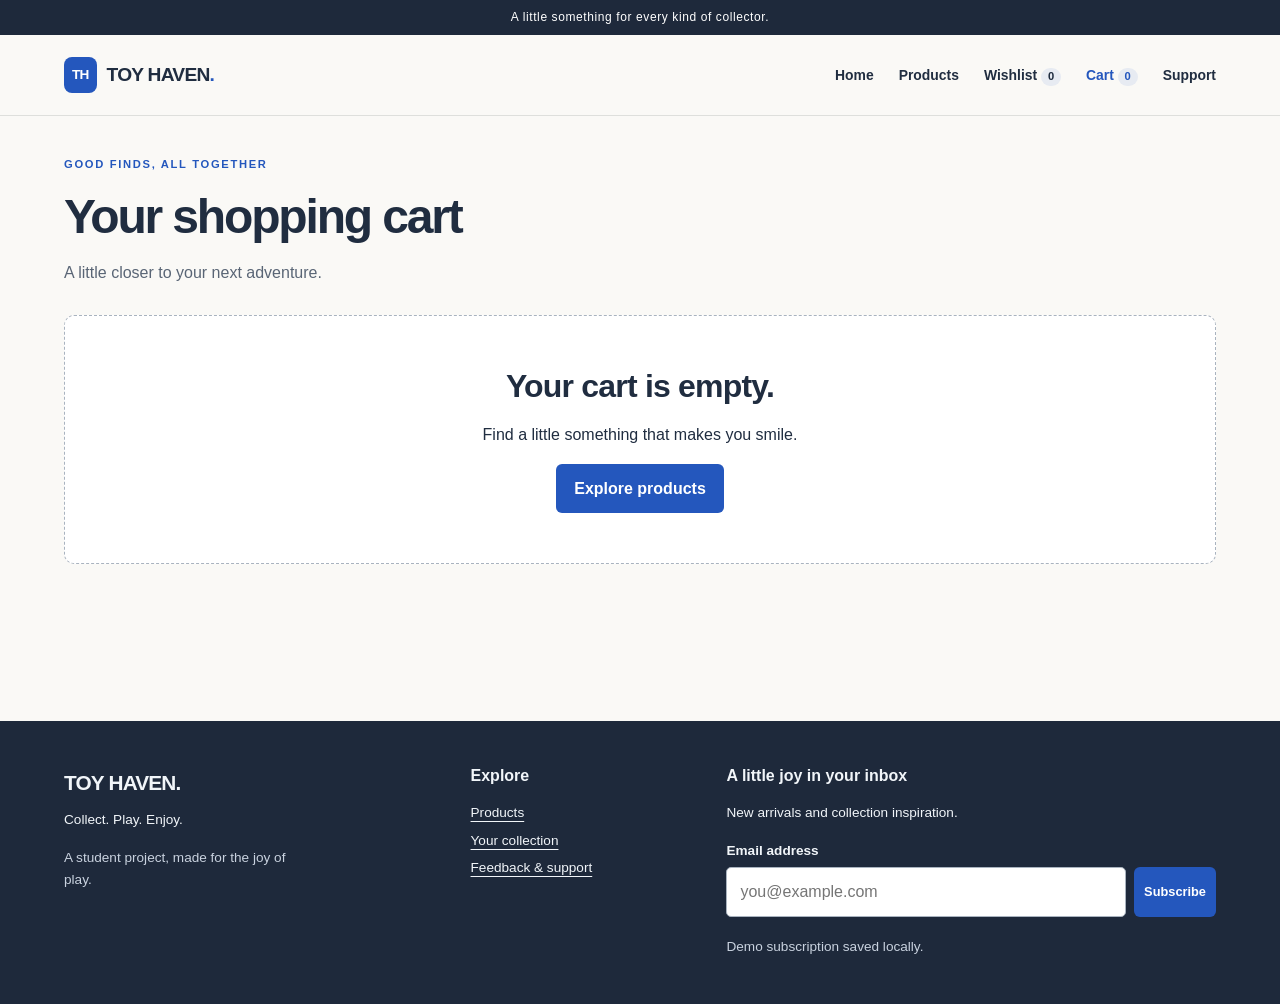
==== cart.html @ f388dc90 "Add Toy Haven website and project documentation" ====
<!DOCTYPE html>
<html lang="en">
<head>
  <meta charset="UTF-8">
  <meta name="viewport" content="width=device-width, initial-scale=1.0">
  <meta name="description" content="Toy Haven: discover collectible figurines, toys, board games and diecast cars. A student demo shop.">
  <meta name="theme-color" content="#1e293b">
  <title>Toy Haven | Shopping Cart</title>
  <link rel="stylesheet" href="style.css">
  <link rel="icon" href="images/icon.svg" type="image/svg+xml">
  <link rel="manifest" href="manifest.json">
</head>
<body>
  <a class="skip-link" href="#main">Skip to content</a>
  <div class="announcement" role="region" aria-label="Store announcement">A little something for every kind of collector.</div>
  <header>
    <a href="index.html" class="logo"><span class="logo-mark" aria-hidden="true">TH</span> TOY HAVEN<span class="logo-dot">.</span></a>
    <button class="hamburger" id="hamburger" aria-label="Toggle navigation" aria-expanded="false" aria-controls="nav-links"><span></span><span></span><span></span></button>
    <nav id="nav-links" aria-label="Main navigation"><a href="index.html">Home</a>
<a href="products.html">Products</a>
<a href="wishlist.html">Wishlist <span id="wish-count">0</span></a>
<a href="cart.html" aria-current="page">Cart <span id="cart-count">0</span></a>
<a href="support.html">Support</a></nav>
  </header>
  <main id="main"><div class="page-title"><p class="eyebrow">GOOD FINDS, ALL TOGETHER</p><h1>Your shopping cart</h1><p>A little closer to your next adventure.</p></div><div id="cart-content"></div></main>
  <footer><div><a class="logo" href="index.html">TOY HAVEN.</a><p>Collect. Play. Enjoy.</p><p class="footer-note">A student project, made for the joy of play.</p></div><div><h2>Explore</h2><a href="products.html">Products</a><a href="wishlist.html">Your collection</a><a href="support.html">Feedback & support</a></div><div><h2>A little joy in your inbox</h2><p>New arrivals and collection inspiration.</p><form id="newsletter-form" novalidate><label for="news-email">Email address</label><div class="newsletter-row"><input type="email" id="news-email" name="email" placeholder="you@example.com" required maxlength="150"><button type="submit" class="btn">Subscribe</button></div><p id="newsletter-status" role="status"></p></form><small>Demo subscription saved locally.</small></div></footer>
  <div id="toast" class="toast" role="status"></div>
  <dialog id="product-dialog" aria-labelledby="modal-title"><button id="close-dialog" class="secondary close-dialog">Close &times;</button><div id="modal-content"></div></dialog>
  <script src="data.js"></script>
  <script src="app.js"></script>
</body>
</html>
---- style.css ----
:root { --primary:#1e293b; --accent:#2457bd; --bg:#faf9f6; --ink:#202d40; --muted:#596575; --line:#dedfdc; }
* { box-sizing:border-box; }
html { scroll-behavior:smooth; }
body { margin:0; background:var(--bg); color:var(--ink); font-family:'Segoe UI',Tahoma,sans-serif; line-height:1.6; }
a { color:inherit; text-underline-offset:4px; }
button,input,select,textarea { font:inherit; }
button,a,input,select,textarea { -webkit-tap-highlight-color:transparent; }
button { cursor:pointer; }
button:disabled { opacity:.5; cursor:not-allowed; }
:focus-visible { outline:3px solid #bc7021; outline-offset:4px; }
[hidden] { display:none !important; }
h1,h2,h3,p { margin:0 0 1rem; }
h1 { font-size:clamp(2.2rem,5vw,4rem); line-height:1.12; letter-spacing:-.045em; }
h2 { font-size:clamp(1.5rem,3vw,2rem); line-height:1.25; letter-spacing:-.025em; }
h3 { font-size:1.05rem; }
.announcement { text-align:center; padding:8px 15px; background:var(--primary); color:white; font-size:.75rem; letter-spacing:.05em; }
header { background:var(--bg); padding:22px 5%; display:flex; align-items:center; justify-content:space-between; flex-wrap:wrap; gap:20px; border-bottom:1px solid var(--line); position:relative; z-index:10; }
.logo { font-size:1.2rem; font-weight:850; text-decoration:none; letter-spacing:-.04em; display:inline-flex; align-items:center; }
.logo-mark { background:var(--accent); color:white; padding:7px 8px; border-radius:8px; margin-right:10px; font-size:.85rem; }
.logo-dot { color:var(--accent); }
nav { display:none; flex-direction:column; align-items:stretch; gap:15px; width:100%; }
nav.open { display:flex; }
nav a { text-decoration:none; font-size:.87rem; font-weight:600; }
nav a:hover,nav a[aria-current] { color:var(--accent); }
nav span { display:inline-block; font-size:.7rem; background:#e7ebf2; border-radius:20px; min-width:20px; text-align:center; }
.hamburger { background:none; border:1px solid var(--line); padding:10px; border-radius:6px; }
.hamburger span { display:block; width:22px; height:2px; background:var(--ink); margin:4px 0; transition:transform .2s; }
.hamburger[aria-expanded=true] span:first-child { transform:translateY(6px) rotate(45deg); }
.hamburger[aria-expanded=true] span:nth-child(2) { opacity:0; }
.hamburger[aria-expanded=true] span:last-child { transform:translateY(-6px) rotate(-45deg); }
main { width:min(1200px,90%); margin:32px auto 70px; min-height:55vh; }
.eyebrow { color:var(--accent); font-size:.7rem; font-weight:750; letter-spacing:.15em; }
.hero { display:grid; background:#eee9df; border-radius:18px; overflow:hidden; }
.hero>div { padding:35px 25px; }
.hero h1 { max-width:540px; }
.hero p:not(.eyebrow) { color:#465362; max-width:410px; }
.hero>img { width:100%; max-height:330px; object-fit:contain; background:#f3eee5; }
.btn,.btn-cart { display:inline-block; border:0; border-radius:6px; background:var(--accent); color:white; padding:12px 18px; font-weight:650; text-decoration:none; text-align:center; transition:background .2s,transform .2s; }
.btn:hover,.btn-cart:hover { background:#193f8b; transform:translateY(-2px); }
.secondary,.btn-wish,.quantity button,.banner-controls button { border:1px solid #bdc5cf; border-radius:6px; background:transparent; color:var(--ink); padding:9px 13px; }
.secondary:hover,.btn-wish:hover { background:#e8edf4; }
.banner-controls { display:flex; gap:12px; align-items:center; margin-top:27px; font-size:.78rem; }
.banner-controls button { padding:3px 10px; }
.intro { margin:55px 0; }
.categories { display:grid; gap:12px; grid-template-columns:repeat(2,minmax(0,1fr)); }
.categories a { display:flex; gap:10px; flex-wrap:wrap; justify-content:space-between; padding:18px; text-decoration:none; border:1px solid var(--line); border-radius:8px; font-weight:650; font-size:.9rem; }
.categories a:hover { border-color:var(--accent); background:#f0f3f9; }
.categories span { color:var(--muted); font-weight:400; }
.section-heading { display:flex; align-items:center; justify-content:space-between; gap:20px; margin-bottom:20px; flex-wrap:wrap; }
.section-heading h2 { margin:0; }
.section-heading>a { font-size:.85rem; }
.product-grid { display:grid; grid-template-columns:minmax(0,1fr); gap:22px; }
.card { border:1px solid var(--line); background:white; border-radius:10px; overflow:hidden; transition:transform .2s,box-shadow .2s; }
.card:hover { transform:translateY(-4px); box-shadow:0 8px 24px #202d4010; }
.card-image { border:0; padding:0; display:block; width:100%; background:#f3eee5; }
.card img { width:100%; height:auto; aspect-ratio:1.2; object-fit:contain; display:block; }
.card-body { padding:19px; }
.card .category { text-transform:uppercase; font-size:.65rem; letter-spacing:.12em; color:var(--muted); margin-bottom:7px; }
.card h2,.card h3 { margin-bottom:5px; font-size:1.05rem; line-height:1.25; letter-spacing:normal; }
.price { font-weight:700; }
.card-btns { display:flex; gap:8px; flex-wrap:wrap; }
.card-btns button { font-size:.8rem; padding:9px 12px; }
.card-body label { margin-top:14px; }
.panel { background:white; border:1px solid var(--line); border-radius:10px; padding:26px; }
.daily { margin-top:45px; background:#edf1f7; }
#daily-product { display:flex; align-items:center; gap:24px; flex-wrap:wrap; }
#daily-product img { width:120px; height:120px; object-fit:contain; border-radius:8px; }
.page-title { margin:40px 0 30px; }
.page-title h1 { font-size:clamp(2rem,4vw,3rem); }
.page-title>p:last-child { color:var(--muted); }
label { display:block; font-size:.85rem; font-weight:650; margin-bottom:6px; }
input,select,textarea { width:100%; min-width:0; padding:11px 13px; border:1px solid #a9b3bf; border-radius:5px; background:white; color:var(--ink); }
textarea { min-height:120px; resize:vertical; }
form.panel input,form.panel textarea,form.panel select { margin-bottom:18px; }
.filter-bar { display:grid; gap:20px; margin-bottom:24px; }
#result-count { color:var(--muted); font-size:.85rem; }
.two-columns { display:grid; gap:26px; align-items:start; }
.empty { grid-column:1/-1; text-align:center; padding:50px 20px; background:white; border:1px dashed #a9b3bf; border-radius:10px; }
.cart-row { display:flex; flex-wrap:wrap; align-items:center; gap:18px; padding:20px 0; border-bottom:1px solid var(--line); }
.cart-row:first-child { padding-top:0; }
.cart-row img { width:85px; height:85px; object-fit:contain; border-radius:6px; }
.cart-details { flex:1; min-width:140px; }
.cart-row p,.cart-row h2 { margin-bottom:4px; font-size:1rem; }
.quantity { display:flex; align-items:center; gap:12px; }
.quantity button { padding:5px 12px; }
.remove { border:0; background:none; text-decoration:underline; color:#9b342b; padding:8px 0; }
.total-line,.summary-line { display:flex; justify-content:space-between; gap:20px; padding:12px 0; }
.total-line { border-top:1px solid var(--line); font-size:1.2rem; font-weight:750; }
aside .btn { width:100%; margin:15px 0; }
.faq { border-bottom:1px solid var(--line); padding:15px 0; }
.faq h3 { margin:0; }
.faq-toggle { display:flex; justify-content:space-between; gap:15px; width:100%; border:0; background:none; color:var(--ink); text-align:left; padding:5px 0; font-weight:600; }
.faq p { color:var(--muted); margin:15px 0 0; }
footer { background:var(--primary); color:#f1f5f9; padding:45px 5%; display:grid; gap:30px; }
footer h2 { font-size:1rem; letter-spacing:0; }
footer p,footer a,footer small { font-size:.85rem; }
footer>div>a:not(.logo) { display:block; margin-bottom:6px; }
footer .logo { font-size:1.3rem; margin-bottom:10px; }
.footer-note { max-width:230px; color:#c9d2df; }
.newsletter-row { display:flex; gap:8px; }
.newsletter-row .btn { font-size:.8rem; padding:10px; }
footer small { color:#c9d2df; }
.toast { position:fixed; bottom:22px; left:50%; transform:translateX(-50%); z-index:30; background:var(--primary); color:white; padding:12px 24px; border-radius:8px; box-shadow:0 4px 20px #0002; max-width:90%; }
.toast:empty { display:none; }
dialog { width:min(540px,90%); max-height:90vh; overflow:auto; border:0; border-radius:12px; padding:25px; color:var(--ink); }
dialog::backdrop { background:#15203399; }
dialog img { display:block; width:100%; max-height:260px; object-fit:contain; margin:16px 0; background:#f3eee5; border-radius:8px; }
.close-dialog { display:block; margin-left:auto; }
.success { text-align:center; animation:fadeIn .5s ease-out; padding:50px 25px; }
.error { color:#a62d24; font-weight:600; }
.skip-link { position:absolute; top:-80px; left:15px; z-index:50; background:white; padding:10px; }
.skip-link:focus { top:10px; }
.revealed { animation:fadeIn .6s ease-out; }
@keyframes fadeIn { from { opacity:0; transform:translateY(12px); } to { opacity:1; transform:translateY(0); } }
@media(min-width:540px) { .product-grid { grid-template-columns:repeat(2,minmax(0,1fr)); } .filter-bar { grid-template-columns:2fr 1fr; } }
@media(min-width:850px) { .hamburger { display:none; } nav { display:flex; flex-direction:row; align-items:center; width:auto; gap:25px; } .hero { grid-template-columns:1.25fr 1fr; align-items:center; } .hero>div { padding:55px 45px; } .hero>img { max-height:none; height:100%; } .categories { grid-template-columns:repeat(4,minmax(0,1fr)); } .product-grid { grid-template-columns:repeat(4,minmax(0,1fr)); } .two-columns { grid-template-columns:1.5fr 1fr; } footer { grid-template-columns:1fr .6fr 1.3fr; } }
@media(prefers-reduced-motion:reduce) { html { scroll-behavior:auto; } *,*::before,*::after { animation:none !important; transition:none !important; } }


/* Local product photographs: preserve the full subject in every view. */
.card-image { background:#fff; }
.card img { padding:14px; background:#fff; }
.hero>img { aspect-ratio:1; background:#fff; padding:20px; }
#daily-product img,.cart-row img,dialog img { background:#fff; }
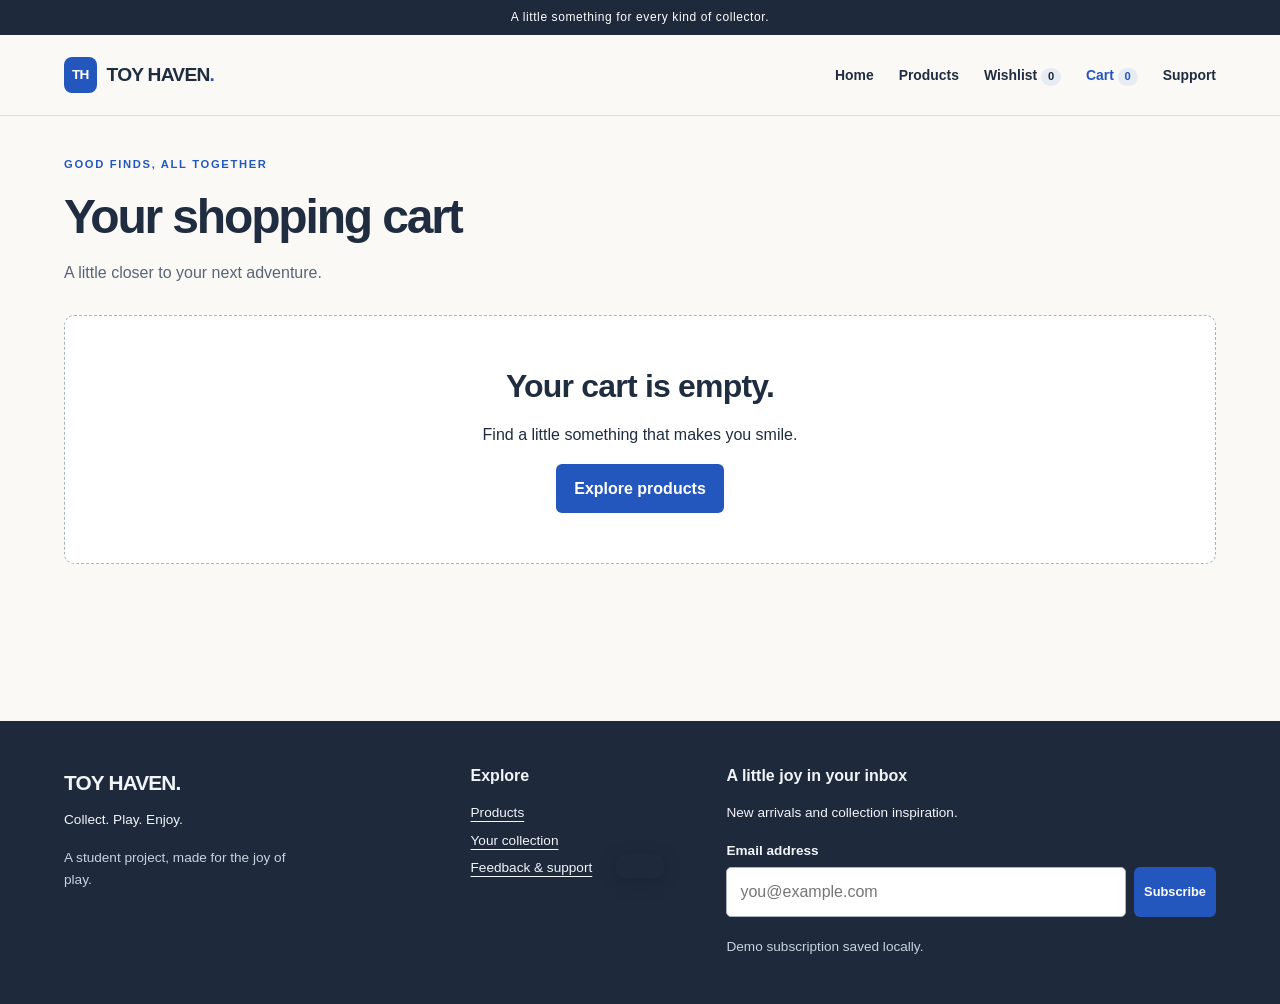
==== commit fa8a9696: "Add files via upload new files" ====
--- a/cart.html
+++ b/cart.html
@@ -1,32 +1,94 @@
 <!DOCTYPE html>
+<!-- Shopping cart page. -->
 <html lang="en">
-<head>
-  <meta charset="UTF-8">
-  <meta name="viewport" content="width=device-width, initial-scale=1.0">
-  <meta name="description" content="Toy Haven: discover collectible figurines, toys, board games and diecast cars. A student demo shop.">
-  <meta name="theme-color" content="#1e293b">
-  <title>Toy Haven | Shopping Cart</title>
-  <link rel="stylesheet" href="style.css">
-  <link rel="icon" href="images/icon.svg" type="image/svg+xml">
-  <link rel="manifest" href="manifest.json">
-</head>
-<body>
-  <a class="skip-link" href="#main">Skip to content</a>
-  <div class="announcement" role="region" aria-label="Store announcement">A little something for every kind of collector.</div>
-  <header>
-    <a href="index.html" class="logo"><span class="logo-mark" aria-hidden="true">TH</span> TOY HAVEN<span class="logo-dot">.</span></a>
-    <button class="hamburger" id="hamburger" aria-label="Toggle navigation" aria-expanded="false" aria-controls="nav-links"><span></span><span></span><span></span></button>
-    <nav id="nav-links" aria-label="Main navigation"><a href="index.html">Home</a>
-<a href="products.html">Products</a>
-<a href="wishlist.html">Wishlist <span id="wish-count">0</span></a>
-<a href="cart.html" aria-current="page">Cart <span id="cart-count">0</span></a>
-<a href="support.html">Support</a></nav>
-  </header>
-  <main id="main"><div class="page-title"><p class="eyebrow">GOOD FINDS, ALL TOGETHER</p><h1>Your shopping cart</h1><p>A little closer to your next adventure.</p></div><div id="cart-content"></div></main>
-  <footer><div><a class="logo" href="index.html">TOY HAVEN.</a><p>Collect. Play. Enjoy.</p><p class="footer-note">A student project, made for the joy of play.</p></div><div><h2>Explore</h2><a href="products.html">Products</a><a href="wishlist.html">Your collection</a><a href="support.html">Feedback & support</a></div><div><h2>A little joy in your inbox</h2><p>New arrivals and collection inspiration.</p><form id="newsletter-form" novalidate><label for="news-email">Email address</label><div class="newsletter-row"><input type="email" id="news-email" name="email" placeholder="you@example.com" required maxlength="150"><button type="submit" class="btn">Subscribe</button></div><p id="newsletter-status" role="status"></p></form><small>Demo subscription saved locally.</small></div></footer>
-  <div id="toast" class="toast" role="status"></div>
-  <dialog id="product-dialog" aria-labelledby="modal-title"><button id="close-dialog" class="secondary close-dialog">Close &times;</button><div id="modal-content"></div></dialog>
-  <script src="data.js"></script>
-  <script src="app.js"></script>
-</body>
+  <head>
+    <meta charset="UTF-8">
+    <!-- Sets the page width to match the phone or computer screen. -->
+    <meta name="viewport" content="width=device-width, initial-scale=1.0">
+    <meta name="description" content="Toy Haven: discover collectible figurines, toys, board games and diecast cars. A student demo shop.">
+    <meta name="theme-color" content="#1e293b">
+    <!-- Text shown on the browser tab. -->
+    <title>Toy Haven | Shopping Cart</title>
+    <!-- Loads the shared design rules. -->
+    <link rel="stylesheet" href="style.css">
+    <link rel="icon" href="images/icon.svg" type="image/svg+xml">
+    <!-- Links the app name, icons and installation settings. -->
+    <link rel="manifest" href="manifest.json">
+  </head>
+  <body>
+    <!-- Lets keyboard users jump straight to the main content. -->
+    <a class="skip-link" href="#main">Skip to content</a>
+    <div class="announcement" role="region" aria-label="Store announcement">
+      A little something for every kind of collector.
+    </div>
+    <!-- Shared logo and navigation menu. -->
+    <header>
+      <a href="index.html" class="logo"><span class="logo-mark" aria-hidden="true">TH</span> TOY HAVEN<span class="logo-dot">.</span></a>
+      <!-- Phone menu button. JavaScript opens and closes the navigation. -->
+      <button class="hamburger" id="hamburger" aria-label="Toggle navigation" aria-expanded="false" aria-controls="nav-links"><span></span><span></span><span></span></button>
+      <!-- Links to the other pages. aria-current marks the current page. -->
+      <nav id="nav-links" aria-label="Main navigation">
+        <a href="index.html">Home</a>
+        <a href="products.html">Products</a>
+        <a href="wishlist.html">Wishlist <span id="wish-count">0</span></a>
+        <a href="cart.html" aria-current="page">Cart <span id="cart-count">0</span></a>
+        <a href="support.html">Support</a>
+      </nav>
+    </header>
+    <!-- Shopping cart page content. -->
+    <main id="main">
+      <div class="page-title">
+        <p class="eyebrow">GOOD FINDS, ALL TOGETHER</p>
+        <h1>Your shopping cart</h1>
+        <p>A little closer to your next adventure.</p>
+      </div>
+      <!-- JavaScript inserts cart items, quantity controls and totals here. -->
+      <div id="cart-content">
+      </div>
+    </main>
+    <!-- Shared footer links and newsletter form. -->
+    <footer>
+      <div>
+        <a class="logo" href="index.html">TOY HAVEN.</a>
+        <p>Collect. Play. Enjoy.</p>
+        <p class="footer-note">A student project, made for the joy of play.</p>
+      </div>
+      <div>
+        <h2>Explore</h2>
+        <a href="products.html">Products</a>
+        <a href="wishlist.html">Your collection</a>
+        <a href="support.html">Feedback & support</a>
+      </div>
+      <div>
+        <h2>A little joy in your inbox</h2>
+        <p>New arrivals and collection inspiration.</p>
+        <!-- Newsletter form. JavaScript checks the email and saves it locally. -->
+        <form id="newsletter-form" novalidate>
+          <!-- The label is connected to its input using the matching for and id. -->
+          <label for="news-email">Email address</label>
+          <div class="newsletter-row">
+            <input type="email" id="news-email" name="email" placeholder="you@example.com" required maxlength="150">
+            <button type="submit" class="btn">Subscribe</button>
+          </div>
+          <!-- Shows the success or error message for this form. -->
+          <p id="newsletter-status" role="status"></p>
+        </form>
+        <small>Demo subscription saved locally.</small>
+      </div>
+    </footer>
+    <!-- JavaScript puts short feedback messages here. -->
+    <div id="toast" class="toast" role="status">
+    </div>
+    <!-- Hidden product popup, opened by JavaScript. -->
+    <dialog id="product-dialog" aria-labelledby="modal-title">
+      <button id="close-dialog" class="secondary close-dialog">Close &times;</button>
+      <div id="modal-content">
+        <h2 id="modal-title">Product details</h2>
+      </div>
+    </dialog>
+    <!-- Loads products first, then the code that uses them. -->
+    <script src="data.js"></script>
+    <!-- Loads the shared JavaScript that makes buttons and forms work. -->
+    <script src="app.js"></script>
+  </body>
 </html>
--- a/style.css
+++ b/style.css
@@ -1,124 +1,800 @@
-:root { --primary:#1e293b; --accent:#2457bd; --bg:#faf9f6; --ink:#202d40; --muted:#596575; --line:#dedfdc; }
-* { box-sizing:border-box; }
-html { scroll-behavior:smooth; }
-body { margin:0; background:var(--bg); color:var(--ink); font-family:'Segoe UI',Tahoma,sans-serif; line-height:1.6; }
-a { color:inherit; text-underline-offset:4px; }
-button,input,select,textarea { font:inherit; }
-button,a,input,select,textarea { -webkit-tap-highlight-color:transparent; }
-button { cursor:pointer; }
-button:disabled { opacity:.5; cursor:not-allowed; }
-:focus-visible { outline:3px solid #bc7021; outline-offset:4px; }
-[hidden] { display:none !important; }
-h1,h2,h3,p { margin:0 0 1rem; }
-h1 { font-size:clamp(2.2rem,5vw,4rem); line-height:1.12; letter-spacing:-.045em; }
-h2 { font-size:clamp(1.5rem,3vw,2rem); line-height:1.25; letter-spacing:-.025em; }
-h3 { font-size:1.05rem; }
-.announcement { text-align:center; padding:8px 15px; background:var(--primary); color:white; font-size:.75rem; letter-spacing:.05em; }
-header { background:var(--bg); padding:22px 5%; display:flex; align-items:center; justify-content:space-between; flex-wrap:wrap; gap:20px; border-bottom:1px solid var(--line); position:relative; z-index:10; }
-.logo { font-size:1.2rem; font-weight:850; text-decoration:none; letter-spacing:-.04em; display:inline-flex; align-items:center; }
-.logo-mark { background:var(--accent); color:white; padding:7px 8px; border-radius:8px; margin-right:10px; font-size:.85rem; }
-.logo-dot { color:var(--accent); }
-nav { display:none; flex-direction:column; align-items:stretch; gap:15px; width:100%; }
-nav.open { display:flex; }
-nav a { text-decoration:none; font-size:.87rem; font-weight:600; }
-nav a:hover,nav a[aria-current] { color:var(--accent); }
-nav span { display:inline-block; font-size:.7rem; background:#e7ebf2; border-radius:20px; min-width:20px; text-align:center; }
-.hamburger { background:none; border:1px solid var(--line); padding:10px; border-radius:6px; }
-.hamburger span { display:block; width:22px; height:2px; background:var(--ink); margin:4px 0; transition:transform .2s; }
-.hamburger[aria-expanded=true] span:first-child { transform:translateY(6px) rotate(45deg); }
-.hamburger[aria-expanded=true] span:nth-child(2) { opacity:0; }
-.hamburger[aria-expanded=true] span:last-child { transform:translateY(-6px) rotate(-45deg); }
-main { width:min(1200px,90%); margin:32px auto 70px; min-height:55vh; }
-.eyebrow { color:var(--accent); font-size:.7rem; font-weight:750; letter-spacing:.15em; }
-.hero { display:grid; background:#eee9df; border-radius:18px; overflow:hidden; }
-.hero>div { padding:35px 25px; }
-.hero h1 { max-width:540px; }
-.hero p:not(.eyebrow) { color:#465362; max-width:410px; }
-.hero>img { width:100%; max-height:330px; object-fit:contain; background:#f3eee5; }
-.btn,.btn-cart { display:inline-block; border:0; border-radius:6px; background:var(--accent); color:white; padding:12px 18px; font-weight:650; text-decoration:none; text-align:center; transition:background .2s,transform .2s; }
-.btn:hover,.btn-cart:hover { background:#193f8b; transform:translateY(-2px); }
-.secondary,.btn-wish,.quantity button,.banner-controls button { border:1px solid #bdc5cf; border-radius:6px; background:transparent; color:var(--ink); padding:9px 13px; }
-.secondary:hover,.btn-wish:hover { background:#e8edf4; }
-.banner-controls { display:flex; gap:12px; align-items:center; margin-top:27px; font-size:.78rem; }
-.banner-controls button { padding:3px 10px; }
-.intro { margin:55px 0; }
-.categories { display:grid; gap:12px; grid-template-columns:repeat(2,minmax(0,1fr)); }
-.categories a { display:flex; gap:10px; flex-wrap:wrap; justify-content:space-between; padding:18px; text-decoration:none; border:1px solid var(--line); border-radius:8px; font-weight:650; font-size:.9rem; }
-.categories a:hover { border-color:var(--accent); background:#f0f3f9; }
-.categories span { color:var(--muted); font-weight:400; }
-.section-heading { display:flex; align-items:center; justify-content:space-between; gap:20px; margin-bottom:20px; flex-wrap:wrap; }
-.section-heading h2 { margin:0; }
-.section-heading>a { font-size:.85rem; }
-.product-grid { display:grid; grid-template-columns:minmax(0,1fr); gap:22px; }
-.card { border:1px solid var(--line); background:white; border-radius:10px; overflow:hidden; transition:transform .2s,box-shadow .2s; }
-.card:hover { transform:translateY(-4px); box-shadow:0 8px 24px #202d4010; }
-.card-image { border:0; padding:0; display:block; width:100%; background:#f3eee5; }
-.card img { width:100%; height:auto; aspect-ratio:1.2; object-fit:contain; display:block; }
-.card-body { padding:19px; }
-.card .category { text-transform:uppercase; font-size:.65rem; letter-spacing:.12em; color:var(--muted); margin-bottom:7px; }
-.card h2,.card h3 { margin-bottom:5px; font-size:1.05rem; line-height:1.25; letter-spacing:normal; }
-.price { font-weight:700; }
-.card-btns { display:flex; gap:8px; flex-wrap:wrap; }
-.card-btns button { font-size:.8rem; padding:9px 12px; }
-.card-body label { margin-top:14px; }
-.panel { background:white; border:1px solid var(--line); border-radius:10px; padding:26px; }
-.daily { margin-top:45px; background:#edf1f7; }
-#daily-product { display:flex; align-items:center; gap:24px; flex-wrap:wrap; }
-#daily-product img { width:120px; height:120px; object-fit:contain; border-radius:8px; }
-.page-title { margin:40px 0 30px; }
-.page-title h1 { font-size:clamp(2rem,4vw,3rem); }
-.page-title>p:last-child { color:var(--muted); }
-label { display:block; font-size:.85rem; font-weight:650; margin-bottom:6px; }
-input,select,textarea { width:100%; min-width:0; padding:11px 13px; border:1px solid #a9b3bf; border-radius:5px; background:white; color:var(--ink); }
-textarea { min-height:120px; resize:vertical; }
-form.panel input,form.panel textarea,form.panel select { margin-bottom:18px; }
-.filter-bar { display:grid; gap:20px; margin-bottom:24px; }
-#result-count { color:var(--muted); font-size:.85rem; }
-.two-columns { display:grid; gap:26px; align-items:start; }
-.empty { grid-column:1/-1; text-align:center; padding:50px 20px; background:white; border:1px dashed #a9b3bf; border-radius:10px; }
-.cart-row { display:flex; flex-wrap:wrap; align-items:center; gap:18px; padding:20px 0; border-bottom:1px solid var(--line); }
-.cart-row:first-child { padding-top:0; }
-.cart-row img { width:85px; height:85px; object-fit:contain; border-radius:6px; }
-.cart-details { flex:1; min-width:140px; }
-.cart-row p,.cart-row h2 { margin-bottom:4px; font-size:1rem; }
-.quantity { display:flex; align-items:center; gap:12px; }
-.quantity button { padding:5px 12px; }
-.remove { border:0; background:none; text-decoration:underline; color:#9b342b; padding:8px 0; }
-.total-line,.summary-line { display:flex; justify-content:space-between; gap:20px; padding:12px 0; }
-.total-line { border-top:1px solid var(--line); font-size:1.2rem; font-weight:750; }
-aside .btn { width:100%; margin:15px 0; }
-.faq { border-bottom:1px solid var(--line); padding:15px 0; }
-.faq h3 { margin:0; }
-.faq-toggle { display:flex; justify-content:space-between; gap:15px; width:100%; border:0; background:none; color:var(--ink); text-align:left; padding:5px 0; font-weight:600; }
-.faq p { color:var(--muted); margin:15px 0 0; }
-footer { background:var(--primary); color:#f1f5f9; padding:45px 5%; display:grid; gap:30px; }
-footer h2 { font-size:1rem; letter-spacing:0; }
-footer p,footer a,footer small { font-size:.85rem; }
-footer>div>a:not(.logo) { display:block; margin-bottom:6px; }
-footer .logo { font-size:1.3rem; margin-bottom:10px; }
-.footer-note { max-width:230px; color:#c9d2df; }
-.newsletter-row { display:flex; gap:8px; }
-.newsletter-row .btn { font-size:.8rem; padding:10px; }
-footer small { color:#c9d2df; }
-.toast { position:fixed; bottom:22px; left:50%; transform:translateX(-50%); z-index:30; background:var(--primary); color:white; padding:12px 24px; border-radius:8px; box-shadow:0 4px 20px #0002; max-width:90%; }
-.toast:empty { display:none; }
-dialog { width:min(540px,90%); max-height:90vh; overflow:auto; border:0; border-radius:12px; padding:25px; color:var(--ink); }
-dialog::backdrop { background:#15203399; }
-dialog img { display:block; width:100%; max-height:260px; object-fit:contain; margin:16px 0; background:#f3eee5; border-radius:8px; }
-.close-dialog { display:block; margin-left:auto; }
-.success { text-align:center; animation:fadeIn .5s ease-out; padding:50px 25px; }
-.error { color:#a62d24; font-weight:600; }
-.skip-link { position:absolute; top:-80px; left:15px; z-index:50; background:white; padding:10px; }
-.skip-link:focus { top:10px; }
-.revealed { animation:fadeIn .6s ease-out; }
-@keyframes fadeIn { from { opacity:0; transform:translateY(12px); } to { opacity:1; transform:translateY(0); } }
-@media(min-width:540px) { .product-grid { grid-template-columns:repeat(2,minmax(0,1fr)); } .filter-bar { grid-template-columns:2fr 1fr; } }
-@media(min-width:850px) { .hamburger { display:none; } nav { display:flex; flex-direction:row; align-items:center; width:auto; gap:25px; } .hero { grid-template-columns:1.25fr 1fr; align-items:center; } .hero>div { padding:55px 45px; } .hero>img { max-height:none; height:100%; } .categories { grid-template-columns:repeat(4,minmax(0,1fr)); } .product-grid { grid-template-columns:repeat(4,minmax(0,1fr)); } .two-columns { grid-template-columns:1.5fr 1fr; } footer { grid-template-columns:1fr .6fr 1.3fr; } }
-@media(prefers-reduced-motion:reduce) { html { scroll-behavior:auto; } *,*::before,*::after { animation:none !important; transition:none !important; } }
-
+/* Shared colours used throughout the website. */
+:root {
+    --primary: #1e293b;
+    --accent: #2457bd;
+    --bg: #faf9f6;
+    --ink: #202d40;
+    --muted: #596575;
+    --line: #dedfdc;
+}
+
+/* Includes padding and borders inside the element width. */
+* {
+    box-sizing: border-box;
+}
+
+html {
+    scroll-behavior: smooth;
+}
+
+body {
+    margin: 0;
+    background: var(--bg);
+    color: var(--ink);
+    font-family: 'Segoe UI',Tahoma,sans-serif;
+    line-height: 1.6;
+}
+
+/* Keeps link colour the same as nearby text and moves the underline down 4px. */
+a {
+    color: inherit;
+    text-underline-offset: 4px;
+}
+
+button,input,select,textarea {
+    font: inherit;
+}
+
+button,a,input,select,textarea {
+    -webkit-tap-highlight-color: transparent;
+}
+
+button {
+    cursor: pointer;
+}
+
+button:disabled {
+    opacity: .5;
+    cursor: not-allowed;
+}
+
+/* Shows a clear outline when navigating with the keyboard. */
+:focus-visible {
+    outline: 3px solid #bc7021;
+    outline-offset: 4px;
+}
+
+[hidden] {
+    display: none !important;
+}
+
+h1,h2,h3,p {
+    margin: 0 0 1rem;
+}
+
+/* Makes the main heading scale with screen width, within a minimum and maximum. */
+h1 {
+    font-size: clamp(2.2rem,5vw,4rem);
+    line-height: 1.12;
+    letter-spacing: -.045em;
+}
+
+h2 {
+    font-size: clamp(1.5rem,3vw,2rem);
+    line-height: 1.25;
+    letter-spacing: -.025em;
+}
+
+h3 {
+    font-size: 1.05rem;
+}
+
+.announcement {
+    text-align: center;
+    padding: 8px 15px;
+    background: var(--primary);
+    color: white;
+    font-size: .75rem;
+    letter-spacing: .05em;
+}
+
+/* Places the logo and menu across the header using flexbox. */
+header {
+    background: var(--bg);
+    padding: 22px 5%;
+    display: flex;
+    align-items: center;
+    justify-content: space-between;
+    flex-wrap: wrap;
+    gap: 20px;
+    border-bottom: 1px solid var(--line);
+    position: relative;
+    z-index: 10;
+}
+
+.logo {
+    font-size: 1.2rem;
+    font-weight: 850;
+    text-decoration: none;
+    letter-spacing: -.04em;
+    display: inline-flex;
+    align-items: center;
+}
+
+.logo-mark {
+    background: var(--accent);
+    color: white;
+    padding: 7px 8px;
+    border-radius: 8px;
+    margin-right: 10px;
+    font-size: .85rem;
+}
+
+.logo-dot {
+    color: var(--accent);
+}
+
+/* Hides the mobile menu until the open class is added. */
+nav {
+    display: none;
+    flex-direction: column;
+    align-items: stretch;
+    gap: 15px;
+    width: 100%;
+}
+
+nav.open {
+    display: flex;
+}
+
+nav a {
+    text-decoration: none;
+    font-size: .87rem;
+    font-weight: 600;
+}
+
+nav a:hover,nav a[aria-current] {
+    color: var(--accent);
+}
+
+nav span {
+    display: inline-block;
+    font-size: .7rem;
+    background: #e7ebf2;
+    border-radius: 20px;
+    min-width: 20px;
+    text-align: center;
+}
+
+.hamburger {
+    background: none;
+    border: 1px solid var(--line);
+    padding: 10px;
+    border-radius: 6px;
+}
+
+.hamburger span {
+    display: block;
+    width: 22px;
+    height: 2px;
+    background: var(--ink);
+    margin: 4px 0;
+    transition: transform .2s;
+}
+
+.hamburger[aria-expanded=true] span:first-child {
+    transform: translateY(6px) rotate(45deg);
+}
+
+.hamburger[aria-expanded=true] span:nth-child(2) {
+    opacity: 0;
+}
+
+.hamburger[aria-expanded=true] span:last-child {
+    transform: translateY(-6px) rotate(-45deg);
+}
+
+main {
+    width: min(1200px,90%);
+    margin: 32px auto 70px;
+    min-height: 55vh;
+}
+
+.eyebrow {
+    color: var(--accent);
+    font-size: .7rem;
+    font-weight: 750;
+    letter-spacing: .15em;
+}
+
+/* Home page banner layout. */
+.hero {
+    display: grid;
+    background: #eee9df;
+    border-radius: 18px;
+    overflow: hidden;
+}
+
+.hero>div {
+    padding: 35px 25px;
+}
+
+.hero h1 {
+    max-width: 540px;
+}
+
+.hero p:not(.eyebrow) {
+    color: #465362;
+    max-width: 410px;
+}
+
+.hero>img {
+    width: 100%;
+    max-height: 330px;
+    object-fit: contain;
+    background: #f3eee5;
+}
+
+/* Styles the main blue buttons. */
+.btn,.btn-cart {
+    display: inline-block;
+    border: 0;
+    border-radius: 6px;
+    background: var(--accent);
+    color: white;
+    padding: 12px 18px;
+    font-weight: 650;
+    text-decoration: none;
+    text-align: center;
+    transition: background .2s,transform .2s;
+}
+
+.btn:hover,.btn-cart:hover {
+    background: #193f8b;
+    transform: translateY(-2px);
+}
+
+.secondary,.btn-wish,.quantity button,.banner-controls button {
+    border: 1px solid #bdc5cf;
+    border-radius: 6px;
+    background: transparent;
+    color: var(--ink);
+    padding: 9px 13px;
+}
+
+.secondary:hover,.btn-wish:hover {
+    background: #e8edf4;
+}
+
+.banner-controls {
+    display: flex;
+    gap: 12px;
+    align-items: center;
+    margin-top: 27px;
+    font-size: .78rem;
+}
+
+.banner-controls button {
+    padding: 3px 10px;
+}
+
+.intro {
+    margin: 55px 0;
+}
+
+/* Places category links in a grid. */
+.categories {
+    display: grid;
+    gap: 12px;
+    grid-template-columns: repeat(2,minmax(0,1fr));
+}
+
+.categories a {
+    display: flex;
+    gap: 10px;
+    flex-wrap: wrap;
+    justify-content: space-between;
+    padding: 18px;
+    text-decoration: none;
+    border: 1px solid var(--line);
+    border-radius: 8px;
+    font-weight: 650;
+    font-size: .9rem;
+}
+
+.categories a:hover {
+    border-color: var(--accent);
+    background: #f0f3f9;
+}
+
+.categories span {
+    color: var(--muted);
+    font-weight: 400;
+}
+
+.section-heading {
+    display: flex;
+    align-items: center;
+    justify-content: space-between;
+    gap: 20px;
+    margin-bottom: 20px;
+    flex-wrap: wrap;
+}
+
+.section-heading h2 {
+    margin: 0;
+}
+
+.section-heading>a {
+    font-size: .85rem;
+}
+
+/* Starts product cards in one column for small screens. */
+.product-grid {
+    display: grid;
+    grid-template-columns: minmax(0,1fr);
+    gap: 22px;
+}
+
+.card {
+    border: 1px solid var(--line);
+    background: white;
+    border-radius: 10px;
+    overflow: hidden;
+    transition: transform .2s,box-shadow .2s;
+}
+
+.card:hover {
+    transform: translateY(-4px);
+    box-shadow: 0 8px 24px #202d4010;
+}
+
+.card-image {
+    border: 0;
+    padding: 0;
+    display: block;
+    width: 100%;
+    background: #f3eee5;
+}
+
+/* Fits each whole image inside its box without cropping. */
+.card img {
+    width: 100%;
+    height: auto;
+    aspect-ratio: 1.2;
+    object-fit: contain;
+    display: block;
+}
+
+.card-body {
+    padding: 19px;
+}
+
+.card .category {
+    text-transform: uppercase;
+    font-size: .75rem;
+    letter-spacing: .12em;
+    color: var(--muted);
+    margin-bottom: 7px;
+}
+
+.card h2,.card h3 {
+    margin-bottom: 5px;
+    font-size: 1.05rem;
+    line-height: 1.25;
+    letter-spacing: normal;
+}
+
+.price {
+    font-weight: 700;
+}
+
+.card-btns {
+    display: flex;
+    gap: 8px;
+    flex-wrap: wrap;
+}
+
+.card-btns button {
+    font-size: .8rem;
+    padding: 9px 12px;
+}
+
+.card-body
+/* Styles form labels and inputs below. */
+label {
+    margin-top: 14px;
+}
+
+.panel {
+    background: white;
+    border: 1px solid var(--line);
+    border-radius: 10px;
+    padding: 26px;
+}
+
+.daily {
+    margin-top: 45px;
+    background: #edf1f7;
+}
+
+#daily-product {
+    display: flex;
+    align-items: center;
+    gap: 24px;
+    flex-wrap: wrap;
+}
+
+#daily-product img {
+    width: 120px;
+    height: 120px;
+    object-fit: contain;
+    border-radius: 8px;
+}
+
+.page-title {
+    margin: 40px 0 30px;
+}
+
+.page-title h1 {
+    font-size: clamp(2rem,4vw,3rem);
+}
+
+.page-title>p:last-child {
+    color: var(--muted);
+}
+
+label {
+    display: block;
+    font-size: .85rem;
+    font-weight: 650;
+    margin-bottom: 6px;
+}
+
+input,select,textarea {
+    width: 100%;
+    min-width: 0;
+    padding: 11px 13px;
+    border: 1px solid #a9b3bf;
+    border-radius: 5px;
+    background: white;
+    color: var(--ink);
+}
+
+textarea {
+    min-height: 120px;
+    resize: vertical;
+}
+
+form.panel input,form.panel textarea,form.panel select {
+    margin-bottom: 18px;
+}
+
+.filter-bar {
+    display: grid;
+    gap: 20px;
+    margin-bottom: 24px;
+}
+
+#result-count {
+    color: var(--muted);
+    font-size: .85rem;
+}
+
+/* Stacks content on phones; the desktop rule later creates two columns. */
+.two-columns {
+    display: grid;
+    gap: 26px;
+    align-items: start;
+}
+
+.empty {
+    grid-column: 1/-1;
+    text-align: center;
+    padding: 50px 20px;
+    background: white;
+    border: 1px dashed #a9b3bf;
+    border-radius: 10px;
+}
+
+/* Cart page: arranges each product, quantity buttons and price. */
+.cart-row {
+    display: flex;
+    flex-wrap: wrap;
+    align-items: center;
+    gap: 18px;
+    padding: 20px 0;
+    border-bottom: 1px solid var(--line);
+}
+
+.cart-row:first-child {
+    padding-top: 0;
+}
+
+.cart-row img {
+    width: 85px;
+    height: 85px;
+    object-fit: contain;
+    border-radius: 6px;
+}
+
+.cart-details {
+    flex: 1;
+    min-width: 140px;
+}
+
+.cart-row p,.cart-row h2 {
+    margin-bottom: 4px;
+    font-size: 1rem;
+}
+
+.quantity {
+    display: flex;
+    align-items: center;
+    gap: 12px;
+}
+
+.quantity button {
+    padding: 5px 12px;
+}
+
+/* Adds an underline to the remove button. */
+.remove {
+    border: 0;
+    background: none;
+    text-decoration: underline;
+    color: #9b342b;
+    padding: 8px 0;
+}
+
+/* Places summary labels and prices at opposite sides. */
+.total-line,.summary-line {
+    display: flex;
+    justify-content: space-between;
+    gap: 20px;
+    padding: 12px 0;
+}
+
+.total-line {
+    border-top: 1px solid var(--line);
+    font-size: 1.2rem;
+    font-weight: 750;
+}
+
+aside .btn {
+    width: 100%;
+    margin: 15px 0;
+}
+
+/* Support page: separates frequently asked questions. */
+.faq {
+    border-bottom: 1px solid var(--line);
+    padding: 15px 0;
+}
+
+.faq h3 {
+    margin: 0;
+}
+
+.faq-toggle {
+    display: flex;
+    justify-content: space-between;
+    gap: 15px;
+    width: 100%;
+    border: 0;
+    background: none;
+    color: var(--ink);
+    text-align: left;
+    padding: 5px 0;
+    font-weight: 600;
+}
+
+.faq p {
+    color: var(--muted);
+    margin: 15px 0 0;
+}
+
+/* Styles the bottom links and newsletter area. */
+footer {
+    background: var(--primary);
+    color: #f1f5f9;
+    padding: 45px 5%;
+    display: grid;
+    gap: 30px;
+}
+
+footer h2 {
+    font-size: 1rem;
+    letter-spacing: 0;
+}
+
+footer p,footer a,footer small {
+    font-size: .85rem;
+}
+
+footer>div>a:not(.logo) {
+    display: block;
+    margin-bottom: 6px;
+}
+
+footer .logo {
+    font-size: 1.3rem;
+    margin-bottom: 10px;
+}
+
+.footer-note {
+    max-width: 230px;
+    color: #c9d2df;
+}
+
+.newsletter-row {
+    display: flex;
+    gap: 8px;
+}
+
+.newsletter-row .btn {
+    font-size: .8rem;
+    padding: 10px;
+}
+
+footer small {
+    color: #c9d2df;
+}
+
+/* Keeps short feedback messages near the bottom of the screen. */
+.toast {
+    position: fixed;
+    bottom: 22px;
+    left: 50%;
+    transform: translateX(-50%);
+    z-index: 30;
+    background: var(--primary);
+    color: white;
+    padding: 12px 24px;
+    border-radius: 8px;
+    box-shadow: 0 4px 20px #0002;
+    max-width: 90%;
+}
+
+.toast:empty {
+    display: none;
+}
+
+/* Styles the product popup. */
+dialog {
+    width: min(540px,90%);
+    max-height: 90vh;
+    overflow: auto;
+    border: 0;
+    border-radius: 12px;
+    padding: 25px;
+    color: var(--ink);
+}
+
+dialog::backdrop {
+    background: #15203399;
+}
+
+dialog img {
+    display: block;
+    width: 100%;
+    max-height: 260px;
+    object-fit: contain;
+    margin: 16px 0;
+    background: #f3eee5;
+    border-radius: 8px;
+}
+
+.close-dialog {
+    display: block;
+    margin-left: auto;
+}
+
+.success {
+    text-align: center;
+    animation: fadeIn .5s ease-out;
+    padding: 50px 25px;
+}
+
+.error {
+    color: #a62d24;
+    font-weight: 600;
+}
+
+/* Hides the skip link until a keyboard user focuses it. */
+.skip-link {
+    position: absolute;
+    top: -80px;
+    left: 15px;
+    z-index: 50;
+    background: white;
+    padding: 10px;
+}
+
+.skip-link:focus {
+    top: 10px;
+}
+
+.revealed {
+    animation: fadeIn .6s ease-out;
+}
+
+/* Fades content in and moves it slightly upward. */
+@keyframes fadeIn {
+    from {
+        opacity: 0;
+        transform: translateY(12px);
+    }
+    to {
+        opacity: 1;
+        transform: translateY(0);
+    }
+}
+
+/* At 540px and wider: two product columns and search beside the filter. */
+@media(min-width:540px) {
+    .product-grid {
+        grid-template-columns: repeat(2,minmax(0,1fr));
+    }
+    .filter-bar {
+        grid-template-columns: 2fr 1fr;
+    }
+}
+
+/* At 850px and wider: desktop menu, four product columns and side-by-side sections. */
+@media(min-width:850px) {
+    .hamburger {
+        display: none;
+    }
+    nav {
+        display: flex;
+        flex-direction: row;
+        align-items: center;
+        width: auto;
+        gap: 25px;
+    }
+    .hero {
+        grid-template-columns: 1.25fr 1fr;
+        align-items: center;
+    }
+    .hero>div {
+        padding: 55px 45px;
+    }
+    .hero>img {
+        max-height: none;
+        height: 100%;
+    }
+    .categories {
+        grid-template-columns: repeat(4,minmax(0,1fr));
+    }
+    .product-grid {
+        grid-template-columns: repeat(4,minmax(0,1fr));
+    }
+    .two-columns {
+        grid-template-columns: 1.5fr 1fr;
+    }
+    footer {
+        grid-template-columns: 1fr .6fr 1.3fr;
+    }
+}
+
+/* Turns off animations when the visitor requests reduced motion. */
+@media(prefers-reduced-motion:reduce) {
+    html {
+        scroll-behavior: auto;
+    }
+    *,*::before,*::after {
+        animation: none !important;
+        transition: none !important;
+    }
+}
 
 /* Local product photographs: preserve the full subject in every view. */
-.card-image { background:#fff; }
-.card img { padding:14px; background:#fff; }
-.hero>img { aspect-ratio:1; background:#fff; padding:20px; }
-#daily-product img,.cart-row img,dialog img { background:#fff; }
+.card-image {
+    background: #fff;
+}
+
+.card img {
+    padding: 14px;
+    background: #fff;
+}
+
+.hero>img {
+    aspect-ratio: 1;
+    background: #fff;
+    padding: 20px;
+}
+
+#daily-product img,.cart-row img,dialog img {
+    background: #fff;
+}
